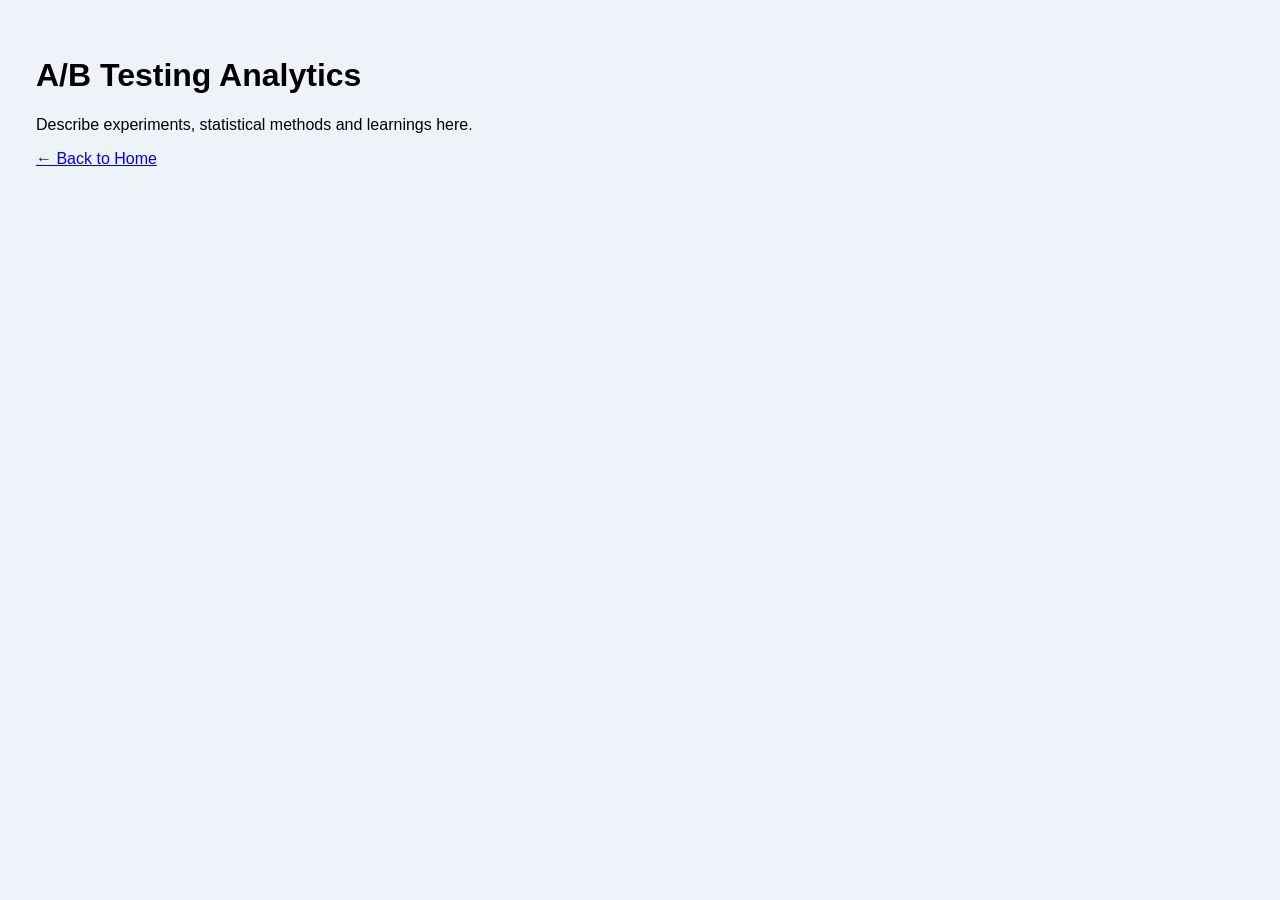
==== projects/abtesting.html @ 7ca00602 "Add sample website files for test" ====
<!DOCTYPE html><html><head><meta charset='UTF-8'><link rel='stylesheet' href='../css/style.css'><title>A/B Testing Analytics</title></head><body><main class='content'><h1>A/B Testing Analytics</h1><p>Describe experiments, statistical methods and learnings here.</p><p><a href='../index.html'>← Back to Home</a></p></main></body></html>
---- css/style.css ----
*{box-sizing:border-box}body{margin:0;font-family:Inter,sans-serif;background:#eef3f9}
.container{display:grid;grid-template-columns:340px 1fr;min-height:100vh}
.sidebar{position:relative;background:#fff;padding:28px;border-right:1px solid #ddd;transition:.35s}
.sidebar.collapsed{width:180px}
.toggle{position:absolute;top:16px;right:16px;width:34px;height:34px;border-radius:50%;border:none;cursor:pointer}
.top{display:flex;gap:18px}
.avatar{width:120px;height:120px;border-radius:18px;object-fit:cover}
.roles{color:#2563eb;font-weight:600;margin:8px 0}
.contact p{margin:4px 0;color:#555}
.about{margin-top:30px;line-height:1.7;color:#444}
.sidebar.collapsed .avatar,.sidebar.collapsed .about{display:none}
.content{padding:36px}
.tabs{display:flex;gap:16px;margin-bottom:24px}
.tab{padding:12px 22px;border:none;border-radius:12px;background:#fff;cursor:pointer}
.tab.active{background:#2563eb;color:#fff}
.panel{display:none}
.panel.active{display:block;animation:f .3s}
@keyframes f{from{opacity:0;transform:translateY(8px)}to{opacity:1;transform:none}}
.cards{display:grid;grid-template-columns:repeat(auto-fit,minmax(240px,1fr));gap:20px}
.card{display:block;text-decoration:none;color:#222;background:#fff;padding:22px;border-radius:18px;box-shadow:0 8px 18px rgba(0,0,0,.08);transition:.25s}
.card:hover{transform:translateY(-6px)}
@media(max-width:900px){.container{grid-template-columns:1fr}.sidebar{border-right:none;border-bottom:1px solid #ddd}}
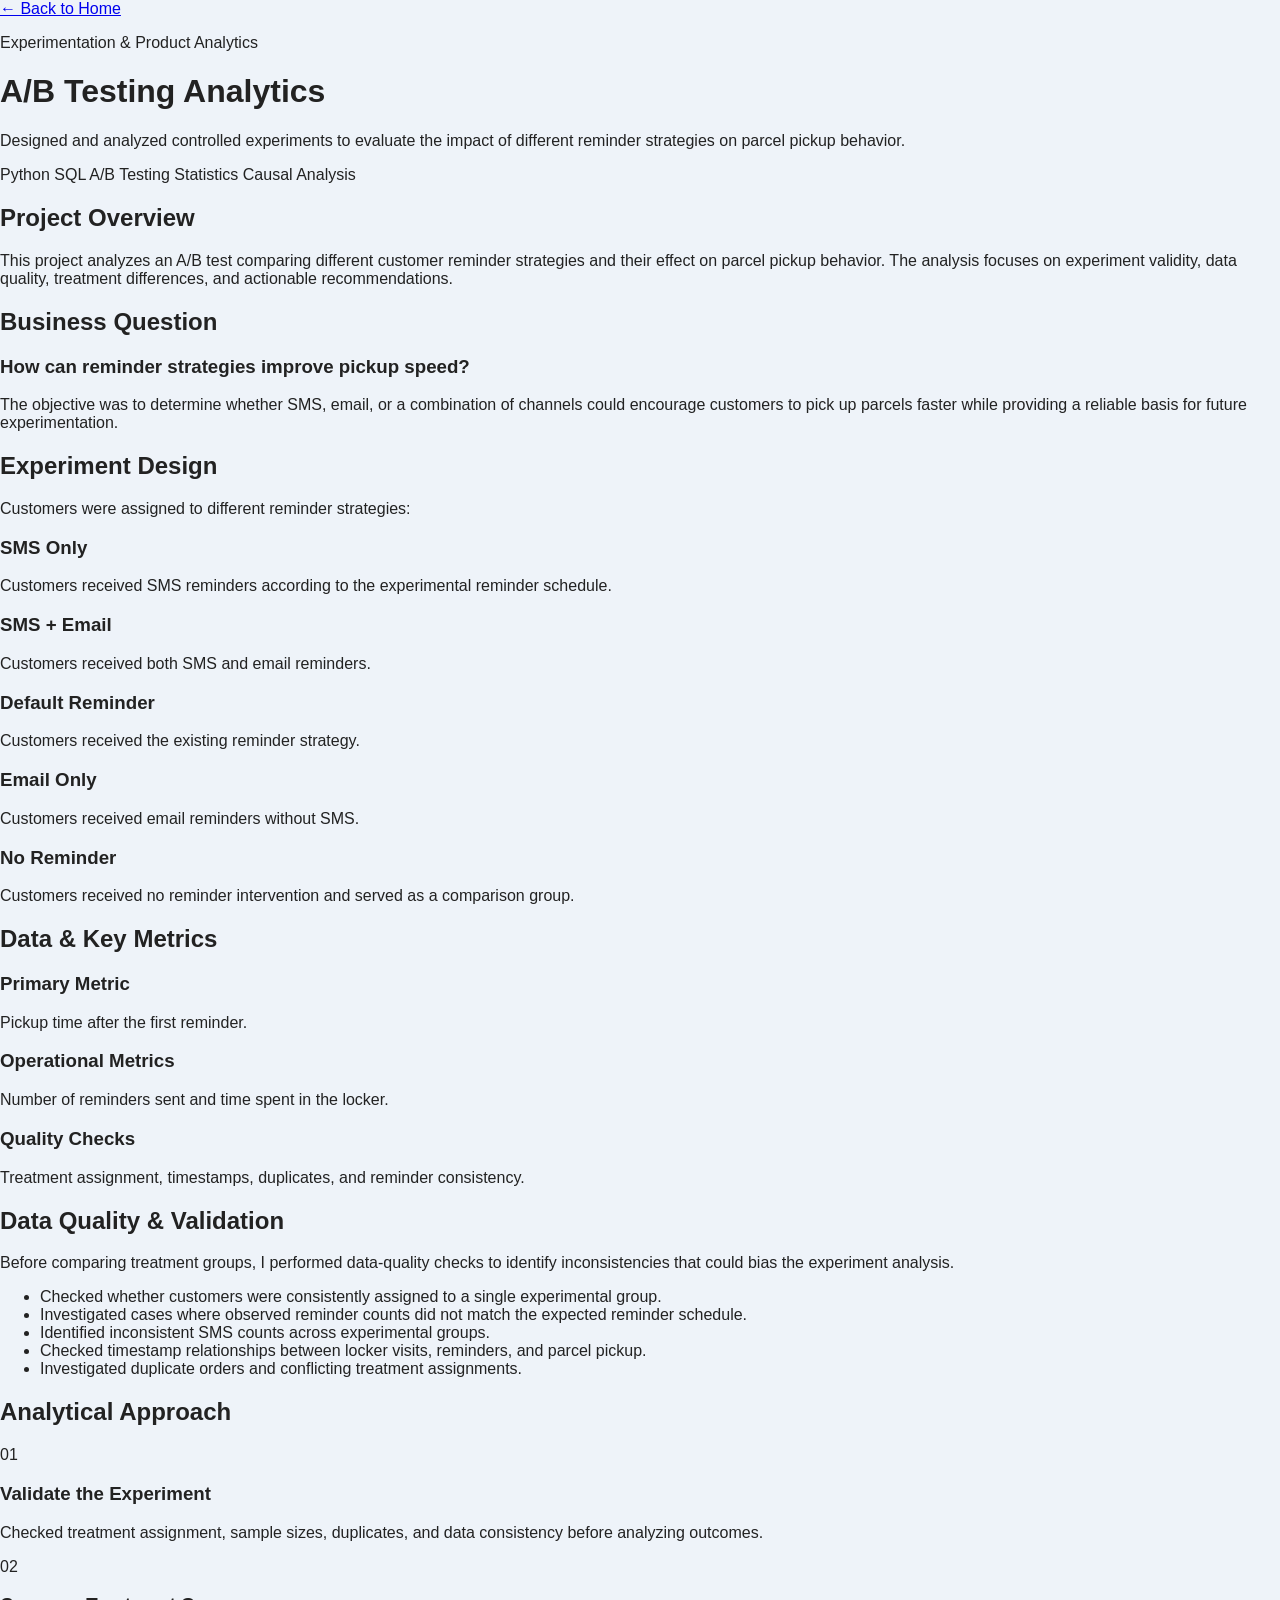
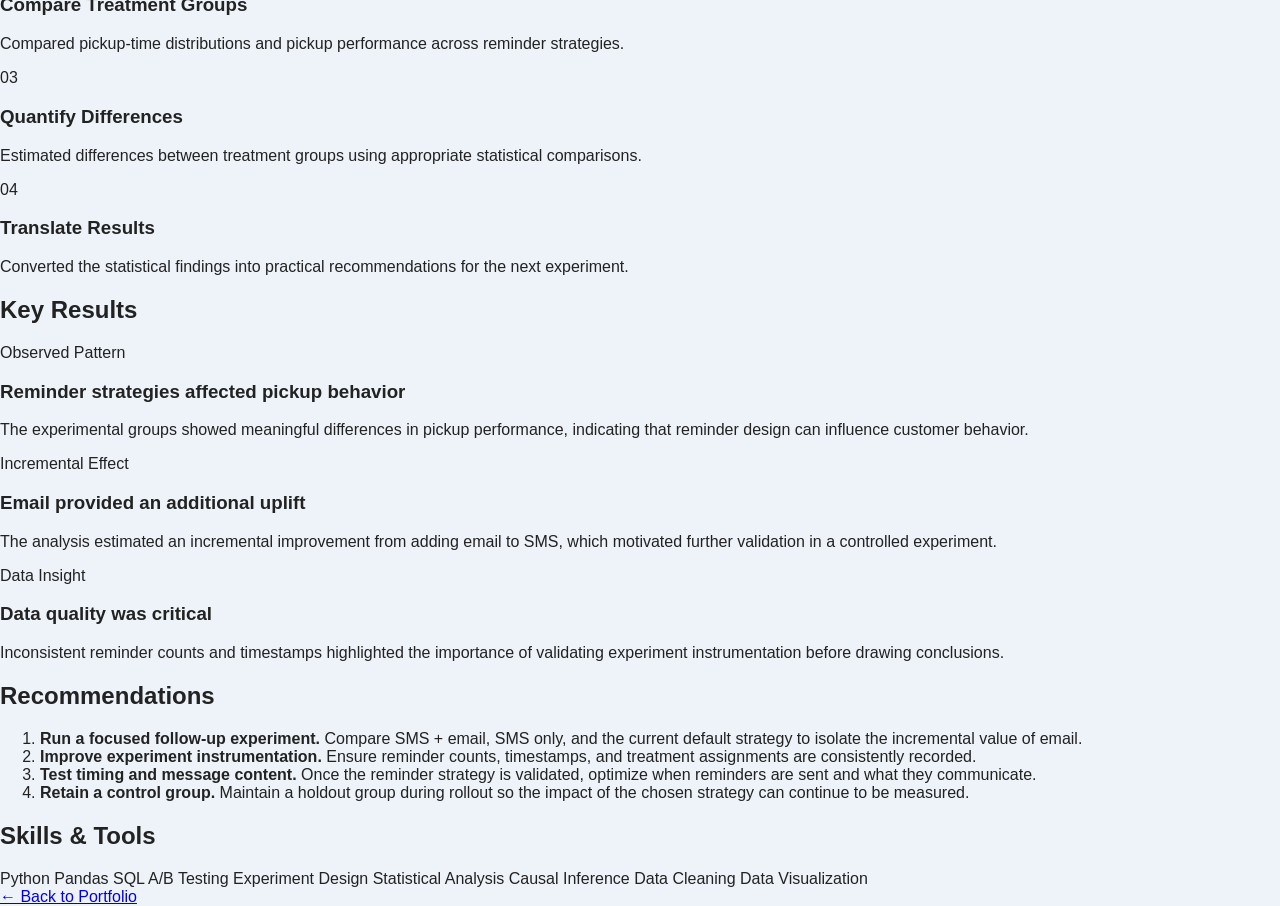
==== commit c9d46f30: "Revamp A/B Testing Analytics page structure Updated the A/B Testing Analytics page with a comprehens" ====
--- a/projects/abtesting.html
+++ b/projects/abtesting.html
@@ -1 +1,434 @@
-<!DOCTYPE html><html><head><meta charset='UTF-8'><link rel='stylesheet' href='../css/style.css'><title>A/B Testing Analytics</title></head><body><main class='content'><h1>A/B Testing Analytics</h1><p>Describe experiments, statistical methods and learnings here.</p><p><a href='../index.html'>← Back to Home</a></p></main></body></html>+<!DOCTYPE html>
+<html lang="en">
+
+<head>
+    <meta charset="UTF-8">
+    <meta name="viewport" content="width=device-width, initial-scale=1.0">
+
+    <title>A/B Testing Analytics | Shaomeng Sun</title>
+
+    <link rel="stylesheet" href="../css/style.css">
+</head>
+
+<body>
+
+    <main class="project-page">
+
+        <!-- =========================
+             Header
+        ========================== -->
+
+        <header class="project-header">
+
+            <a href="../index.html" class="back-link">
+                ← Back to Home
+            </a>
+
+            <p class="project-category">
+                Experimentation & Product Analytics
+            </p>
+
+            <h1>A/B Testing Analytics</h1>
+
+            <p class="project-summary">
+                Designed and analyzed controlled experiments to evaluate the impact
+                of different reminder strategies on parcel pickup behavior.
+            </p>
+
+            <div class="project-tags">
+                <span>Python</span>
+                <span>SQL</span>
+                <span>A/B Testing</span>
+                <span>Statistics</span>
+                <span>Causal Analysis</span>
+            </div>
+
+        </header>
+
+
+        <!-- =========================
+             Project Overview
+        ========================== -->
+
+        <section class="project-section">
+
+            <h2>Project Overview</h2>
+
+            <p>
+                This project analyzes an A/B test comparing different customer
+                reminder strategies and their effect on parcel pickup behavior.
+                The analysis focuses on experiment validity, data quality,
+                treatment differences, and actionable recommendations.
+            </p>
+
+        </section>
+
+
+        <!-- =========================
+             Business Question
+        ========================== -->
+
+        <section class="project-section">
+
+            <h2>Business Question</h2>
+
+            <div class="highlight-box">
+
+                <h3>How can reminder strategies improve pickup speed?</h3>
+
+                <p>
+                    The objective was to determine whether SMS, email, or a
+                    combination of channels could encourage customers to pick up
+                    parcels faster while providing a reliable basis for future
+                    experimentation.
+                </p>
+
+            </div>
+
+        </section>
+
+
+        <!-- =========================
+             Experiment Design
+        ========================== -->
+
+        <section class="project-section">
+
+            <h2>Experiment Design</h2>
+
+            <p>
+                Customers were assigned to different reminder strategies:
+            </p>
+
+            <div class="experiment-grid">
+
+                <article class="experiment-card">
+                    <h3>SMS Only</h3>
+                    <p>
+                        Customers received SMS reminders according to the
+                        experimental reminder schedule.
+                    </p>
+                </article>
+
+                <article class="experiment-card">
+                    <h3>SMS + Email</h3>
+                    <p>
+                        Customers received both SMS and email reminders.
+                    </p>
+                </article>
+
+                <article class="experiment-card">
+                    <h3>Default Reminder</h3>
+                    <p>
+                        Customers received the existing reminder strategy.
+                    </p>
+                </article>
+
+                <article class="experiment-card">
+                    <h3>Email Only</h3>
+                    <p>
+                        Customers received email reminders without SMS.
+                    </p>
+                </article>
+
+                <article class="experiment-card">
+                    <h3>No Reminder</h3>
+                    <p>
+                        Customers received no reminder intervention and served
+                        as a comparison group.
+                    </p>
+                </article>
+
+            </div>
+
+        </section>
+
+
+        <!-- =========================
+             Data & Metrics
+        ========================== -->
+
+        <section class="project-section">
+
+            <h2>Data & Key Metrics</h2>
+
+            <div class="metrics-grid">
+
+                <article class="metric-card">
+                    <h3>Primary Metric</h3>
+                    <p>
+                        Pickup time after the first reminder.
+                    </p>
+                </article>
+
+                <article class="metric-card">
+                    <h3>Operational Metrics</h3>
+                    <p>
+                        Number of reminders sent and time spent in the locker.
+                    </p>
+                </article>
+
+                <article class="metric-card">
+                    <h3>Quality Checks</h3>
+                    <p>
+                        Treatment assignment, timestamps, duplicates,
+                        and reminder consistency.
+                    </p>
+                </article>
+
+            </div>
+
+        </section>
+
+
+        <!-- =========================
+             Data Quality
+        ========================== -->
+
+        <section class="project-section">
+
+            <h2>Data Quality & Validation</h2>
+
+            <p>
+                Before comparing treatment groups, I performed data-quality
+                checks to identify inconsistencies that could bias the
+                experiment analysis.
+            </p>
+
+            <ul class="analysis-list">
+
+                <li>
+                    Checked whether customers were consistently assigned to
+                    a single experimental group.
+                </li>
+
+                <li>
+                    Investigated cases where observed reminder counts did not
+                    match the expected reminder schedule.
+                </li>
+
+                <li>
+                    Identified inconsistent SMS counts across experimental
+                    groups.
+                </li>
+
+                <li>
+                    Checked timestamp relationships between locker visits,
+                    reminders, and parcel pickup.
+                </li>
+
+                <li>
+                    Investigated duplicate orders and conflicting treatment
+                    assignments.
+                </li>
+
+            </ul>
+
+        </section>
+
+
+        <!-- =========================
+             Methodology
+        ========================== -->
+
+        <section class="project-section">
+
+            <h2>Analytical Approach</h2>
+
+            <div class="methodology">
+
+                <div>
+                    <span class="step-number">01</span>
+
+                    <h3>Validate the Experiment</h3>
+
+                    <p>
+                        Checked treatment assignment, sample sizes, duplicates,
+                        and data consistency before analyzing outcomes.
+                    </p>
+                </div>
+
+                <div>
+                    <span class="step-number">02</span>
+
+                    <h3>Compare Treatment Groups</h3>
+
+                    <p>
+                        Compared pickup-time distributions and pickup
+                        performance across reminder strategies.
+                    </p>
+                </div>
+
+                <div>
+                    <span class="step-number">03</span>
+
+                    <h3>Quantify Differences</h3>
+
+                    <p>
+                        Estimated differences between treatment groups using
+                        appropriate statistical comparisons.
+                    </p>
+                </div>
+
+                <div>
+                    <span class="step-number">04</span>
+
+                    <h3>Translate Results</h3>
+
+                    <p>
+                        Converted the statistical findings into practical
+                        recommendations for the next experiment.
+                    </p>
+                </div>
+
+            </div>
+
+        </section>
+
+
+        <!-- =========================
+             Results
+        ========================== -->
+
+        <section class="project-section">
+
+            <h2>Key Results</h2>
+
+            <div class="results-grid">
+
+                <article class="result-card">
+                    <span class="result-label">
+                        Observed Pattern
+                    </span>
+
+                    <h3>
+                        Reminder strategies affected pickup behavior
+                    </h3>
+
+                    <p>
+                        The experimental groups showed meaningful differences
+                        in pickup performance, indicating that reminder design
+                        can influence customer behavior.
+                    </p>
+                </article>
+
+
+                <article class="result-card">
+                    <span class="result-label">
+                        Incremental Effect
+                    </span>
+
+                    <h3>
+                        Email provided an additional uplift
+                    </h3>
+
+                    <p>
+                        The analysis estimated an incremental improvement from
+                        adding email to SMS, which motivated further validation
+                        in a controlled experiment.
+                    </p>
+                </article>
+
+
+                <article class="result-card">
+                    <span class="result-label">
+                        Data Insight
+                    </span>
+
+                    <h3>
+                        Data quality was critical
+                    </h3>
+
+                    <p>
+                        Inconsistent reminder counts and timestamps highlighted
+                        the importance of validating experiment instrumentation
+                        before drawing conclusions.
+                    </p>
+                </article>
+
+            </div>
+
+        </section>
+
+
+        <!-- =========================
+             Recommendations
+        ========================== -->
+
+        <section class="project-section">
+
+            <h2>Recommendations</h2>
+
+            <ol class="recommendation-list">
+
+                <li>
+                    <strong>Run a focused follow-up experiment.</strong>
+                    Compare SMS + email, SMS only, and the current default
+                    strategy to isolate the incremental value of email.
+                </li>
+
+                <li>
+                    <strong>Improve experiment instrumentation.</strong>
+                    Ensure reminder counts, timestamps, and treatment assignments
+                    are consistently recorded.
+                </li>
+
+                <li>
+                    <strong>Test timing and message content.</strong>
+                    Once the reminder strategy is validated, optimize when
+                    reminders are sent and what they communicate.
+                </li>
+
+                <li>
+                    <strong>Retain a control group.</strong>
+                    Maintain a holdout group during rollout so the impact of
+                    the chosen strategy can continue to be measured.
+                </li>
+
+            </ol>
+
+        </section>
+
+
+        <!-- =========================
+             Skills & Tools
+        ========================== -->
+
+        <section class="project-section">
+
+            <h2>Skills & Tools</h2>
+
+            <div class="project-tags">
+
+                <span>Python</span>
+                <span>Pandas</span>
+                <span>SQL</span>
+                <span>A/B Testing</span>
+                <span>Experiment Design</span>
+                <span>Statistical Analysis</span>
+                <span>Causal Inference</span>
+                <span>Data Cleaning</span>
+                <span>Data Visualization</span>
+
+            </div>
+
+        </section>
+
+
+        <!-- =========================
+             Footer Navigation
+        ========================== -->
+
+        <footer class="project-footer">
+
+            <a href="../index.html" class="back-link">
+                ← Back to Portfolio
+            </a>
+
+        </footer>
+
+    </main>
+
+</body>
+
+</html>
--- a/css/style.css
+++ b/css/style.css
@@ -1,22 +1,722 @@
-*{box-sizing:border-box}body{margin:0;font-family:Inter,sans-serif;background:#eef3f9}
-.container{display:grid;grid-template-columns:340px 1fr;min-height:100vh}
-.sidebar{position:relative;background:#fff;padding:28px;border-right:1px solid #ddd;transition:.35s}
-.sidebar.collapsed{width:180px}
-.toggle{position:absolute;top:16px;right:16px;width:34px;height:34px;border-radius:50%;border:none;cursor:pointer}
-.top{display:flex;gap:18px}
-.avatar{width:120px;height:120px;border-radius:18px;object-fit:cover}
-.roles{color:#2563eb;font-weight:600;margin:8px 0}
-.contact p{margin:4px 0;color:#555}
-.about{margin-top:30px;line-height:1.7;color:#444}
-.sidebar.collapsed .avatar,.sidebar.collapsed .about{display:none}
-.content{padding:36px}
-.tabs{display:flex;gap:16px;margin-bottom:24px}
-.tab{padding:12px 22px;border:none;border-radius:12px;background:#fff;cursor:pointer}
-.tab.active{background:#2563eb;color:#fff}
-.panel{display:none}
-.panel.active{display:block;animation:f .3s}
-@keyframes f{from{opacity:0;transform:translateY(8px)}to{opacity:1;transform:none}}
-.cards{display:grid;grid-template-columns:repeat(auto-fit,minmax(240px,1fr));gap:20px}
-.card{display:block;text-decoration:none;color:#222;background:#fff;padding:22px;border-radius:18px;box-shadow:0 8px 18px rgba(0,0,0,.08);transition:.25s}
-.card:hover{transform:translateY(-6px)}
-@media(max-width:900px){.container{grid-template-columns:1fr}.sidebar{border-right:none;border-bottom:1px solid #ddd}}
+/* =========================
+   Global
+========================= */
+
+* {
+    box-sizing: border-box;
+}
+
+html {
+    scroll-behavior: smooth;
+}
+
+body {
+    margin: 0;
+    font-family: "Inter", sans-serif;
+    background: #eef3f9;
+    color: #222;
+}
+
+
+/* =========================
+   Main Layout
+========================= */
+
+.container {
+    display: grid;
+    grid-template-columns: 400px minmax(0, 1fr);
+    min-height: 100vh;
+    transition: grid-template-columns 0.35s ease;
+}
+
+.container.collapsed {
+    grid-template-columns: 240px minmax(0, 1fr);
+}
+
+
+/* =========================
+   Sidebar
+========================= */
+
+.sidebar {
+    position: relative;
+    background: #ffffff;
+    padding: 28px;
+    border-right: 1px solid #ddd;
+    overflow: hidden;
+
+    transition:
+        padding 0.35s ease,
+        width 0.35s ease;
+}
+
+
+/* Collapsed sidebar */
+
+.sidebar.collapsed {
+    padding: 58px 15px 20px;
+}
+
+
+/* =========================
+   Collapse Button
+========================= */
+
+.toggle {
+    position: absolute;
+    top: 16px;
+    right: 16px;
+
+    width: 34px;
+    height: 34px;
+
+    display: flex;
+    align-items: center;
+    justify-content: center;
+
+    padding: 0;
+
+    border: none;
+    border-radius: 50%;
+
+    background: #f3f4f6;
+    color: #222;
+
+    cursor: pointer;
+
+    font-size: 14px;
+
+    transition:
+        background 0.25s ease,
+        color 0.25s ease,
+        transform 0.25s ease;
+}
+
+.toggle:hover {
+    background: #2563eb;
+    color: #ffffff;
+}
+
+
+/* =========================
+   Profile Section
+========================= */
+
+.profile {
+    display: grid;
+
+    grid-template-columns: 120px minmax(0, 1fr);
+
+    gap: 18px;
+
+    width: 100%;
+    height: 150px;
+
+    align-items: stretch;
+}
+
+
+/* =========================
+   Profile Photo
+========================= */
+
+.avatar {
+    width: 120px;
+    height: 150px;
+
+    object-fit: cover;
+
+    border-radius: 18px;
+
+    display: block;
+}
+
+
+/* =========================
+   Name + Titles
+========================= */
+
+.profile-info {
+    min-width: 0;
+
+    display: flex;
+    flex-direction: column;
+    justify-content: center;
+}
+
+.profile-info h1 {
+    margin: 0 0 10px;
+
+    font-size: 28px;
+    line-height: 1.2;
+
+    white-space: nowrap;
+}
+
+
+/* =========================
+   Job Titles
+========================= */
+
+.roles {
+    list-style: none;
+
+    margin: 0;
+    padding: 0;
+
+    color: #2563eb;
+
+    font-size: 15px;
+    font-weight: 600;
+
+    line-height: 1.5;
+}
+
+.roles li {
+    margin: 0;
+}
+
+
+/* =========================
+   Contact
+========================= */
+
+.contact {
+    margin-top: 15px;
+    padding: 0;
+    font-style: normal;
+}
+
+.contact p {
+    margin: 6px 0;
+
+    color: #555;
+
+    font-size: 14px;
+    line-height: 1.4;
+}
+
+.contact a {
+    color: inherit;
+    text-decoration: none;
+}
+
+.contact a:hover {
+    color: #2563eb;
+}
+
+
+/* =========================
+   About Me
+========================= */
+
+.about {
+    margin-top: 30px;
+
+    color: #444;
+
+    line-height: 1.7;
+}
+
+.about h2 {
+    margin: 0 0 10px;
+
+    font-size: 20px;
+}
+
+.about p {
+    margin: 0;
+}
+
+
+/* =========================
+   Collapsed Sidebar
+========================= */
+
+.sidebar.collapsed .profile {
+    display: block;
+
+    width: 100%;
+    height: auto;
+
+    text-align: left;
+}
+
+
+/* Hide profile photo */
+
+.sidebar.collapsed .avatar {
+    display: none;
+}
+
+
+/* Reset profile info */
+
+.sidebar.collapsed .profile-info {
+    display: block;
+
+    width: 100%;
+}
+
+
+/* Smaller name */
+
+.sidebar.collapsed .profile-info h1 {
+    margin: 0 0 12px;
+
+    font-size: 18px;
+    line-height: 1.2;
+
+    white-space: nowrap;
+}
+
+
+/* Smaller job titles */
+
+.sidebar.collapsed .roles {
+    font-size: 12px;
+
+    line-height: 1.5;
+
+    white-space: nowrap;
+}
+
+
+/* Make each title one line */
+
+.sidebar.collapsed .roles li {
+    white-space: nowrap;
+}
+
+
+/* Contact spacing */
+
+.sidebar.collapsed .contact {
+    margin-top: 18px;
+}
+
+
+/* Contact stays on one line */
+
+.sidebar.collapsed .contact p {
+    margin: 8px 0;
+
+    font-size: 11px;
+
+    line-height: 1.3;
+
+    white-space: nowrap;
+}
+
+
+/* Hide About Me */
+
+.sidebar.collapsed .about {
+    display: none;
+}
+
+
+/* =========================
+   Professional Experience
+========================= */
+
+.experience-list {
+    display: flex;
+    flex-direction: column;
+
+    gap: 35px;
+}
+
+.experience-item {
+    background: #ffffff;
+
+    padding: 28px;
+
+    border-radius: 16px;
+
+    box-shadow:
+        0 8px 18px rgba(0, 0, 0, 0.08);
+}
+
+.experience-item h3 {
+    margin: 0 0 8px;
+
+    color: #2563eb;
+
+    font-size: 22px;
+    line-height: 1.3;
+}
+
+.experience-item h4 {
+    margin: 0;
+
+    color: #555;
+
+    font-size: 16px;
+    font-weight: 500;
+}
+
+.experience-item .date {
+    margin: 10px 0 18px;
+
+    color: #777;
+
+    font-size: 14px;
+}
+
+.experience-item ul {
+    margin: 0;
+
+    padding-left: 20px;
+}
+
+.experience-item li {
+    margin-bottom: 10px;
+
+    color: #444;
+
+    line-height: 1.6;
+}
+
+
+/* =========================
+   Education
+========================= */
+
+.education-list {
+    display: flex;
+    flex-direction: column;
+
+    gap: 35px;
+}
+
+.education-item {
+    background: #ffffff;
+
+    padding: 28px;
+
+    border-radius: 16px;
+
+    box-shadow:
+        0 8px 18px rgba(0, 0, 0, 0.08);
+}
+
+.education-item h3 {
+    margin: 0 0 8px;
+
+    color: #2563eb;
+
+    font-size: 22px;
+    line-height: 1.3;
+}
+
+.education-item h4 {
+    margin: 0;
+
+    color: #555;
+
+    font-size: 16px;
+    font-weight: 500;
+}
+
+.education-item .date {
+    margin: 10px 0 18px;
+
+    color: #777;
+
+    font-size: 14px;
+}
+
+.education-item ul {
+    margin: 0;
+
+    padding-left: 20px;
+}
+
+.education-item li {
+    margin-bottom: 10px;
+
+    color: #444;
+
+    line-height: 1.6;
+}
+
+
+/* =========================
+   Main Content
+========================= */
+
+.content {
+    min-width: 0;
+
+    padding: 36px;
+
+    transition:
+        padding 0.35s ease;
+}
+
+
+/* =========================
+   Navigation Tabs
+========================= */
+
+.tabs {
+    display: flex;
+
+    gap: 16px;
+
+    margin-bottom: 24px;
+
+    flex-wrap: wrap;
+}
+
+.tab {
+    padding: 12px 22px;
+
+    border: none;
+    border-radius: 12px;
+
+    background: #ffffff;
+
+    color: #222;
+
+    cursor: pointer;
+
+    font-family: inherit;
+    font-size: 15px;
+    font-weight: 500;
+
+    transition:
+        transform 0.25s ease,
+        background 0.25s ease,
+        color 0.25s ease,
+        box-shadow 0.25s ease;
+}
+
+.tab:hover {
+    transform: translateY(-3px);
+
+    box-shadow:
+        0 6px 14px rgba(0, 0, 0, 0.08);
+}
+
+.tab.active {
+    background: #2563eb;
+    color: #ffffff;
+}
+
+
+/* =========================
+   Content Panels
+========================= */
+
+.panel {
+    display: none;
+}
+
+.panel.active {
+    display: block;
+
+    animation: fade 0.35s ease;
+}
+
+@keyframes fade {
+    from {
+        opacity: 0;
+        transform: translateY(10px);
+    }
+
+    to {
+        opacity: 1;
+        transform: translateY(0);
+    }
+}
+
+
+/* =========================
+   Cards
+========================= */
+
+.cards {
+    display: grid;
+
+    grid-template-columns:
+        repeat(auto-fit, minmax(240px, 1fr));
+
+    gap: 20px;
+}
+
+.card {
+    display: block;
+
+    color: #222;
+    text-decoration: none;
+
+    background: #ffffff;
+
+    padding: 22px;
+
+    border-radius: 18px;
+
+    box-shadow:
+        0 8px 18px rgba(0, 0, 0, 0.08);
+
+    transition:
+        transform 0.25s ease,
+        box-shadow 0.25s ease;
+}
+
+.card:hover {
+    transform: translateY(-6px);
+
+    box-shadow:
+        0 15px 30px rgba(0, 0, 0, 0.12);
+}
+
+.card h3 {
+    margin-top: 0;
+}
+
+.card p {
+    color: #666;
+    line-height: 1.5;
+}
+
+
+/* =========================
+   Mobile
+========================= */
+
+@media (max-width: 900px) {
+
+    .container,
+    .container.collapsed {
+        grid-template-columns: 1fr;
+    }
+
+    .sidebar,
+    .sidebar.collapsed {
+        padding: 24px;
+
+        border-right: none;
+        border-bottom: 1px solid #ddd;
+    }
+
+    .sidebar.collapsed {
+        padding-top: 58px;
+    }
+
+    .profile,
+    .sidebar.collapsed .profile {
+        display: grid;
+
+        grid-template-columns: 100px minmax(0, 1fr);
+
+        height: 130px;
+
+        gap: 16px;
+    }
+
+    .avatar,
+    .sidebar.collapsed .avatar {
+        display: block;
+
+        width: 100px;
+        height: 130px;
+    }
+
+    .profile-info,
+    .sidebar.collapsed .profile-info {
+        display: flex;
+
+        flex-direction: column;
+        justify-content: center;
+    }
+
+    .sidebar.collapsed .about {
+        display: block;
+    }
+
+    .sidebar.collapsed .profile-info h1 {
+        font-size: 24px;
+    }
+
+    .sidebar.collapsed .roles {
+        font-size: 14px;
+    }
+
+    .sidebar.collapsed .contact p {
+        font-size: 13px;
+    }
+
+    .content {
+        padding: 24px;
+    }
+}
+
+
+/* =========================
+   Small Mobile Screens
+========================= */
+
+@media (max-width: 600px) {
+
+    .sidebar,
+    .sidebar.collapsed {
+        padding: 20px;
+        padding-top: 58px;
+    }
+
+    .profile,
+    .sidebar.collapsed .profile {
+        display: flex;
+
+        flex-direction: column;
+
+        height: auto;
+    }
+
+    .avatar,
+    .sidebar.collapsed .avatar {
+        width: 110px;
+        height: 110px;
+    }
+
+    .profile-info,
+    .sidebar.collapsed .profile-info {
+        display: block;
+    }
+
+    .profile-info h1,
+    .sidebar.collapsed .profile-info h1 {
+        font-size: 24px;
+    }
+
+    .roles,
+    .sidebar.collapsed .roles {
+        white-space: normal;
+    }
+
+    .sidebar.collapsed .roles li {
+        white-space: normal;
+    }
+
+    .contact p,
+    .sidebar.collapsed .contact p {
+        white-space: normal;
+        overflow-wrap: anywhere;
+    }
+
+    .content {
+        padding: 20px;
+    }
+
+    .tabs {
+        gap: 8px;
+    }
+
+    .tab {
+        padding: 10px 15px;
+        font-size: 14px;
+    }
+}
